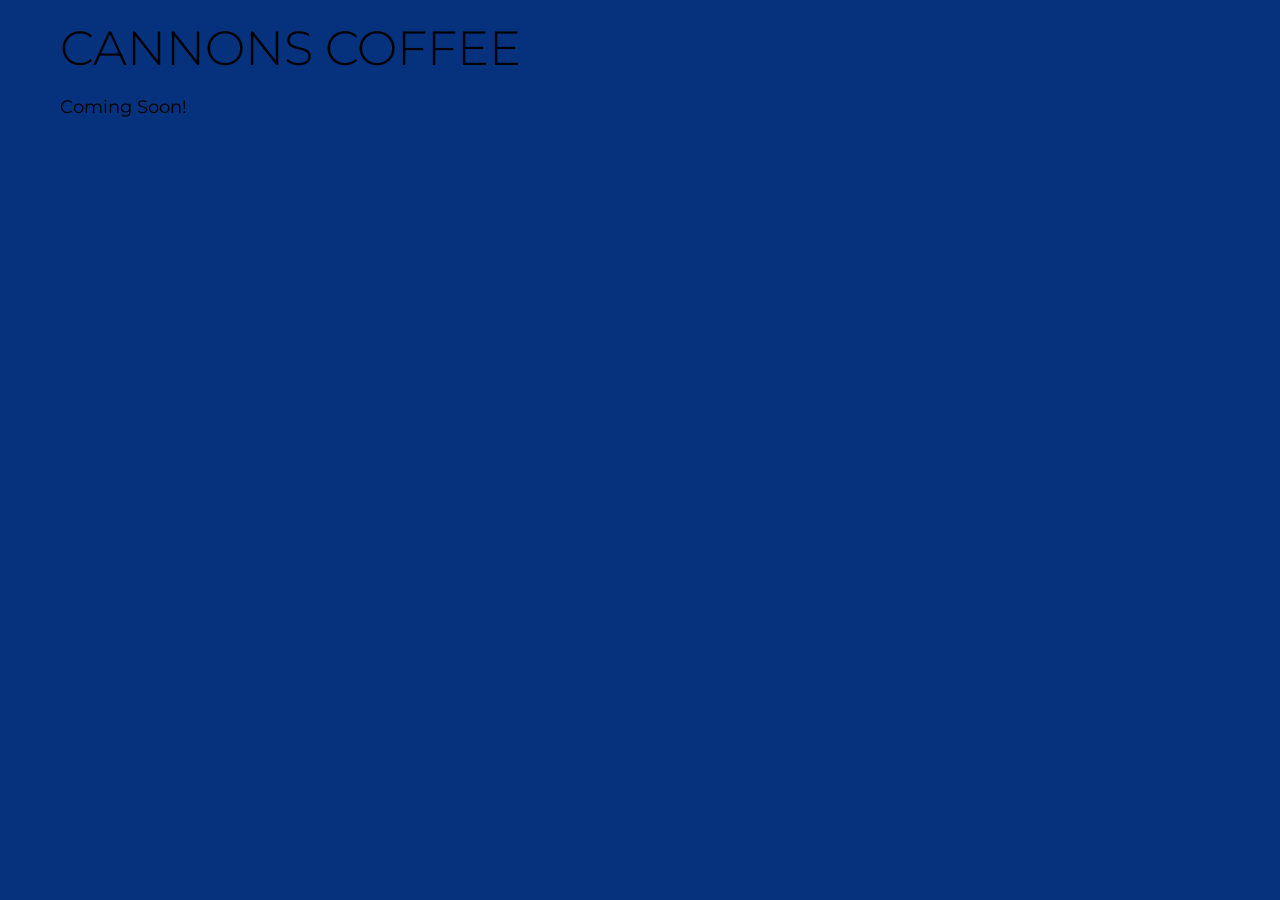
==== latte.html @ 2bbc911f "setup and global styles" ====
<!DOCTYPE html>
<html lang="en">

<head>
    <meta charset="UTF-8">
    <meta name="viewport" content="width=device-width, initial-scale=1.0">
    <title>Document</title>
    <link rel="stylesheet" href="css/styles.css">
</head>

<body>
    <div class="wrapper">
    <header>
        <h1>Cannons Coffee</h1>
    </header>
    <main>
        <p>Coming Soon!</p>
    </main>
    <footer>
    </footer>
    </div>
</body>

</html>
---- css/styles.css ----
@import url('https://fonts.googleapis.com/css2?family=Montserrat:ital,wght@0,100..900;1,100..900&display=swap');

:root {
  --black: #000;
  --catalina: #06327d;
  --blue: #2b70e4;
  --veg: ##209d5c;
  --sunglow: #ffd034;
  --white: #fff;
  --lightblue: #cadbf8;

  --font-main: Montserrat;
}

/* BASIC FORMATTING */
html {
  box-sizing: border-box;
}
*,
*:before,
*:after {
  box-sizing: inherit;
}

body {
  font-family: var(--font-main);
  font-size: 1.125rem;
  line-height: 1.5;
  color: var(--black);
  background-color: var(--catalina);
  margin: 0;
  padding: 0;
}

.wrapper {
  max-width: 1200px;
  padding: 20px;
  margin: 0 auto;
}

h1 {
  font-size: 3rem;
  line-height: 1.1667;
  font-weight: 300;
  text-transform: uppercase;
  margin: 0;
}

h2 {
  font-size: 2.5rem;
  line-height: 1.1667;
  font-weight: 300;
  text-transform: uppercase;
}

h3 {
  font-size: 1.75rem;
  line-height: 1.1667;
  font-weight: 300;
}

.button {
  background-color: var(--veg);
  color: var(--white);
  border-radius: 10px;
}
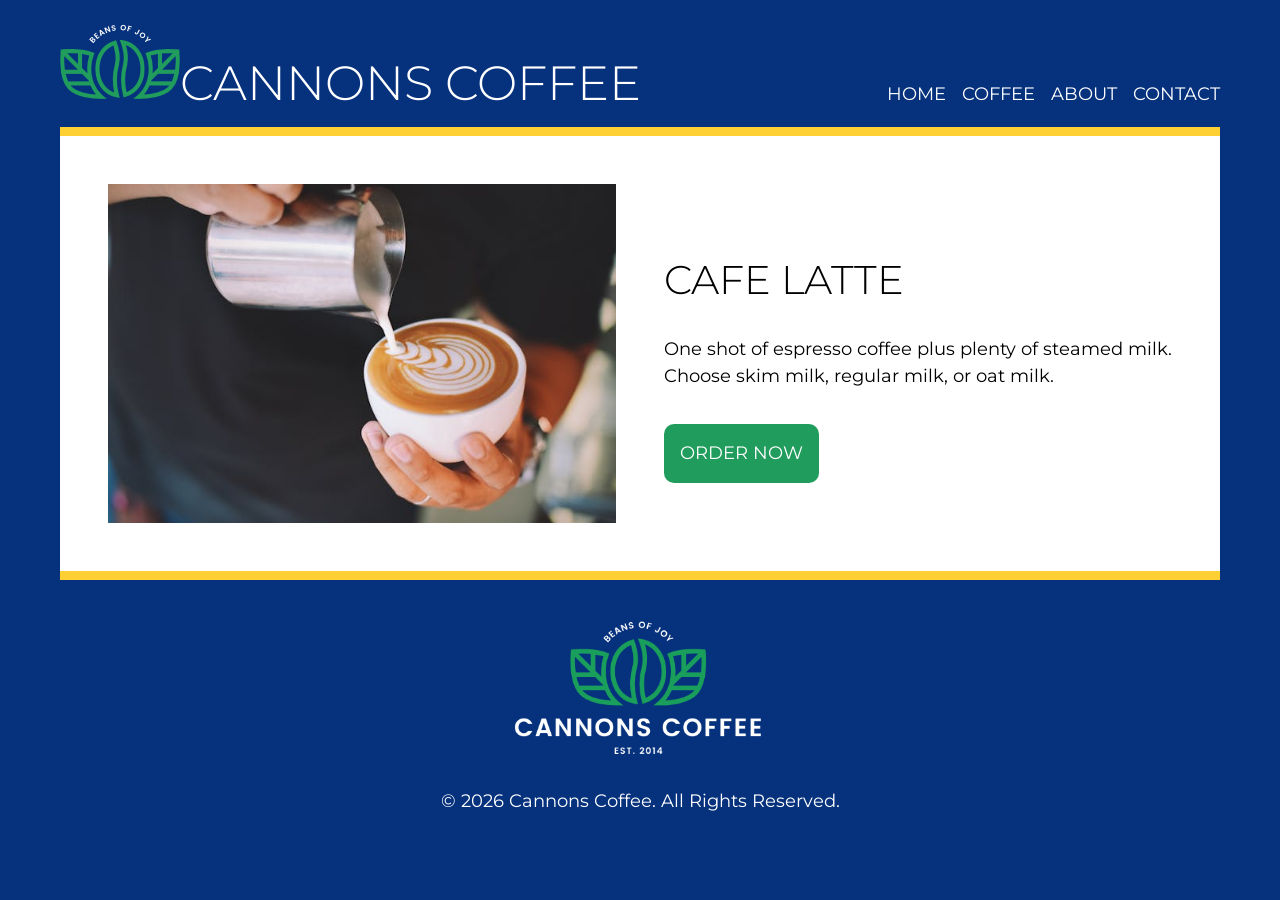
==== commit ef0407f2: "latte page" ====
--- a/latte.html
+++ b/latte.html
@@ -10,14 +10,34 @@
 
 <body>
     <div class="wrapper">
-    <header>
-        <h1>Cannons Coffee</h1>
-    </header>
-    <main>
-        <p>Coming Soon!</p>
-    </main>
-    <footer>
-    </footer>
+        <header>
+            <h1><img src="images/logo-nav.png">Cannons Coffee</h1>
+            <nav>
+                <ul>
+                    <li><a href="index.html">Home</a></li>
+                    <li><a href="latte.html">Coffee</a></li>
+                    <li><a href="https://chameleoncoffee.com/" target="_blank">About</a></li>
+                    <li><a href="mailto:gabrielemilan711@gmail.com">Contact</a></li>
+                </ul>
+            </nav>
+        </header>
+        <main>
+            <div class="card-container1">
+                <div class=" card">
+                    <img src="images/latte.jpg" alt="Coffee in a cup">
+                </div>
+                <div class="card">
+                    <h2>Cafe Latte</h2>
+                    <p>One shot of espresso coffee plus plenty of steamed milk. Choose skim milk, regular milk, or oat milk.</p>
+                    <a href="https://puritycoffee.com/" class="button">Order Now</a>
+                </div>
+
+
+            </div>
+            <footer>
+                <img src="images/logo-footer.png" alt="Cannons Coffee, Beans of Joy! Est. 2014">
+                <p>© 2026 Cannons Coffee. All Rights Reserved.</p>
+            </footer>
     </div>
 </body>
 
--- a/css/styles.css
+++ b/css/styles.css
@@ -4,7 +4,7 @@
   --black: #000;
   --catalina: #06327d;
   --blue: #2b70e4;
-  --veg: ##209d5c;
+  --veg: #209d5c;
   --sunglow: #ffd034;
   --white: #fff;
   --lightblue: #cadbf8;
@@ -16,6 +16,7 @@
 html {
   box-sizing: border-box;
 }
+
 *,
 *:before,
 *:after {
@@ -23,7 +24,7 @@
 }
 
 body {
-  font-family: var(--font-main);
+  font-family: var(--font-main), sans-serif;
   font-size: 1.125rem;
   line-height: 1.5;
   color: var(--black);
@@ -39,11 +40,15 @@
 }
 
 h1 {
+  color: var(--white);
+  font-family: var(--font-main), sans-serif;
   font-size: 3rem;
   line-height: 1.1667;
   font-weight: 300;
   text-transform: uppercase;
   margin: 0;
+  text-align: center;
+  display: inline;
 }
 
 h2 {
@@ -63,4 +68,111 @@
   background-color: var(--veg);
   color: var(--white);
   border-radius: 10px;
+  padding: 1rem;
+  text-decoration: none;
+  text-transform: uppercase;
+  display: inline-block;
+  margin-top: 1rem;
 }
+
+header {
+  display: flex;
+  flex-flow: row wrap;
+  justify-content: center;
+  border-bottom: solid 9px var(--sunglow);
+  align-items: center;
+  padding-bottom: 1rem;
+}
+
+nav ul {
+  list-style-type: none;
+  text-transform: uppercase;
+  gap: 1rem;
+  display: flex;
+  flex-flow: row wrap;
+  margin: 0;
+  padding: 0;
+  justify-content: center;
+}
+
+nav a {
+  color: var(--white);
+  text-decoration: none;
+  text-transform: uppercase;
+}
+
+
+.card-container1 {
+  display: grid;
+grid-template-columns: 1fr 1fr;
+padding: 3rem;
+gap: 3rem;
+background-color: var(--white);
+align-items: center;
+}
+
+.card img {
+  max-width: 100%;
+  height: auto;
+  display: block;
+}
+
+.card-container2 {
+  display: grid;
+  gap: 4rem;
+}
+
+.card-container2 img {
+ border-radius: 10px;
+}
+
+.coffee-menu {
+  background-color: var(--lightblue);
+  padding: 2rem;
+}
+
+.menu-button {
+  background-color: var(--catalina);
+  color: var(--white);
+  border-radius: 10px;
+  padding: 1rem;
+  text-decoration: none;
+  text-transform: uppercase;
+  display: inline-block;
+  margin-top: 1rem;
+}
+
+footer img {
+  max-height: 150px;
+  width: auto;
+}
+
+ footer {
+  justify-content: center;
+  text-align: center;
+  padding: 2rem;
+  color: var(--white);
+  border-top: solid 9px var(--sunglow);
+}
+
+
+
+@media (min-width: 650px) {
+  .card-container2 {
+    grid-template-columns: 1fr 1fr;
+  gap: 4rem;
+}
+}
+
+@media (min-width: 1000px) {
+
+ header {
+  justify-content: space-between;
+  align-items: baseline;
+ }
+
+.card-container2 {
+    grid-template-columns: 1fr 1fr 1fr 1fr;
+  gap: 4rem;
+}
+}
